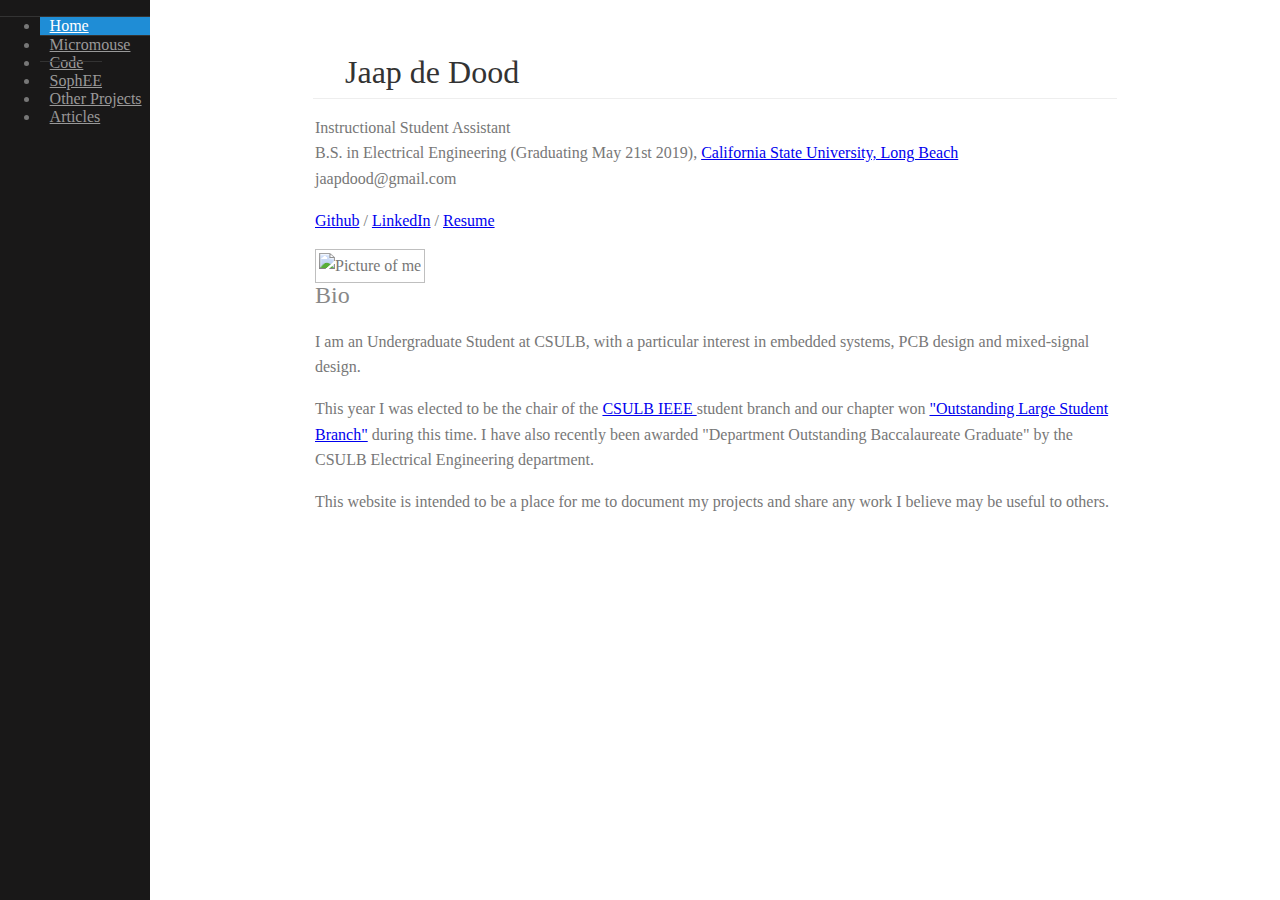
==== index.html @ 588cc1d7 "Small text updates" ====
<!doctype html>
<html lang="en">
  <head>
    <!-- Global site tag (gtag.js) - Google Analytics -->
    <script async src="https://www.googletagmanager.com/gtag/js?id=UA-113460880-1"></script>
    <script>
     window.dataLayer = window.dataLayer || [];
     function gtag(){dataLayer.push(arguments);}
     gtag('js', new Date());

     gtag('config', 'UA-113460880-1');
    </script>
    <meta charset="utf-8">
    <meta name="viewport" content="width=device-width, initial-scale=1.0">
    <title>Jaap de Dood</title>

    <link rel="stylesheet" href="https://unpkg.com/purecss@1.0.0/build/pure-min.css" integrity="sha384-" crossorigin="anonymous">

    <link rel="stylesheet" href="css/layouts/side-menu.css">
    <link rel="stylesheet" href="css/styles.css">
  </head>
  <body>

    <div id="layout">
      <!-- Menu toggle -->
      <a href="#menu" id="menuLink" class="menu-link">
        <!-- Hamburger icon -->
        <span></span>
      </a>

      <div id="menu">
        <div class="pure-menu">
          <ul class="pure-menu-list">
            <li class="pure-menu-item pure-menu-selected"><a href="/" class="pure-menu-link">Home</a></li>
            <li class="pure-menu-item menu-item-divided"><a href="/Micromouse/" class="pure-menu-link">Micromouse</a></li>
            <li class="pure-menu-item"><a href="/Code/" class="pure-menu-link">Code</a></li>
            <li class="pure-menu-item"><a href="/SophEE/" class="pure-menu-link menu-item-divided">SophEE</a></li>
            <li class="pure-menu-item "><a href="/other/" class="pure-menu-link">Other Projects</a></li>
            <li class="pure-menu-item"><a href="/Articles/" class="pure-menu-link">Articles</a></li>
          </ul>
          </ul>
        </div>
      </div>

      <div id="main">
        <div class="header">
          <h1>Jaap de Dood</h1>
        </div>

        <div class="content">
          <p></p>

          <div class="pure-g">
            <div class="pure-u-1-2">
              <p>
                Instructional Student Assistant<br>
                B.S. in Electrical Engineering (Graduating May 21st 2019), <a href="http://www.csulb.edu/">California State University, Long Beach</a><br>
                jaapdood@gmail.com
              </p>
              <p>
                <a href="https://github.com/jaapdedood">Github</a> / <a href="https://www.linkedin.com/in/jaapdood/">LinkedIn</a> / <a href="/files/resume_JaapdeDood.pdf">Resume</a>
              </p>
            </div>
            <div class="pure-u-1-4">
              <p></p>
            </div>
            <div class="pure-u-1-4">
              <img class="pure-img-responsive" src="images/me.jpg" alt="Picture of me" style="border: 1px solid #bfbfbf;">
            </div>
          </div>

          <h2 class="content-subhead">Bio</h2>
          <p>
            I am an Undergraduate Student at CSULB, with a particular interest in embedded systems, PCB design and mixed-signal design.</p>
          <p>This year I was elected to be the chair of the <a href="https://ieeecsulb.org"> CSULB IEEE </a> student branch and our chapter won <a href="https://www.linkedin.com/feed/update/urn:li:activity:6516086456413491200/">"Outstanding Large Student Branch"</a> during this time. I have also recently been awarded "Department Outstanding Baccalaureate Graduate" by the CSULB Electrical Engineering department.
          </p>
          <p>
            This website is intended to be a place for me to document my projects and share any work I believe may be useful to others.
          </p>
        </div>
    </div>
</div>

<script src="js/ui.js"></script>

</body>
</html>
---- css/layouts/side-menu.css ----
body {
    color: #777;
}

.pure-img-responsive {
    max-width: 100%;
    height: auto;
    padding: 3px;
    border-radius: 0px;
    float: left;
}

/*
Add transition to containers so they can push in and out.
*/
#layout,
#menu,
.menu-link {
    -webkit-transition: all 0.2s ease-out;
    -moz-transition: all 0.2s ease-out;
    -ms-transition: all 0.2s ease-out;
    -o-transition: all 0.2s ease-out;
    transition: all 0.2s ease-out;y
}

/*
This is the parent `<div>` that contains the menu and the content area.
*/
#layout {
    position: relative;
    left: 0;
    padding-left: 0;
}
    #layout.active #menu {
        left: 150px;
        width: 150px;
    }

    #layout.active .menu-link {
        left: 150px;
    }
/*
The content `<div>` is where all your content goes.
*/
.content {
    margin: 0 auto;
    padding: 0 2em;
    max-width: 800px;
    margin-bottom: 50px;
    line-height: 1.6em;
}

.header {
     margin: 0 auto;
     color: #333;
/*     text-align: center;*/
     padding: 2.5em 2em 0;
     border-bottom: 1px solid #eee;
     max-width:740px;
 }
    .header h1 {
        margin: 0.2em 0;
        font-size: 2em;
        font-weight: 300;
    }
     .header h2 {
        font-weight: 300;
        color: #ccc;
        padding: 0;
        margin-top: 0;
    }

.content-subhead {
    margin: 50px 0 20px 0;
    font-weight: 300;
    color: #888;
}



/*
The `#menu` `<div>` is the parent `<div>` that contains the `.pure-menu` that
appears on the left side of the page.
*/

#menu {
    margin-left: -150px; /* "#menu" width */
    width: 150px;
    position: fixed;
    top: 0;
    left: 0;
    bottom: 0;
    z-index: 1000; /* so the menu or its navicon stays above all content */
    background: #191818;
    overflow-y: auto;
    -webkit-overflow-scrolling: touch;
}
    /*
    All anchors inside the menu should be styled like this.
    */
    #menu a {
        color: #999;
        border: none;
        padding: 0.6em 0 0.6em 0.6em;
    }

    /*
    Remove all background/borders, since we are applying them to #menu.
    */
     #menu .pure-menu,
     #menu .pure-menu ul {
        border: none;
        background: transparent;
    }

    /*
    Add that light border to separate items into groups.
    */
    #menu .pure-menu ul,
    #menu .pure-menu .menu-item-divided {
        border-top: 1px solid #333;
    }
        /*
        Change color of the anchor links on hover/focus.
        */
        #menu .pure-menu li a:hover,
        #menu .pure-menu li a:focus {
            background: #333;
        }

    /*
    This styles the selected menu item `<li>`.
    */
    #menu .pure-menu-selected,
    #menu .pure-menu-heading {
        background: #1f8dd6;
    }
        /*
        This styles a link within a selected menu item `<li>`.
        */
        #menu .pure-menu-selected a {
            color: #fff;
        }

    /*
    This styles the menu heading.
    */
    #menu .pure-menu-heading {
        font-size: 110%;
        color: #fff;
        margin: 0;
    }

/* -- Dynamic Button For Responsive Menu -------------------------------------*/

/*
The button to open/close the Menu is custom-made and not part of Pure. Here's
how it works:
*/

/*
`.menu-link` represents the responsive menu toggle that shows/hides on
small screens.
*/
.menu-link {
    position: fixed;
    display: block; /* show this only on small screens */
    top: 0;
    left: 0; /* "#menu width" */
    background: #000;
    background: rgba(0,0,0,0.7);
    font-size: 10px; /* change this value to increase/decrease button size */
    z-index: 10;
    width: 2em;
    height: auto;
    padding: 2.1em 1.6em;
}

    .menu-link:hover,
    .menu-link:focus {
        background: #000;
    }

    .menu-link span {
        position: relative;
        display: block;
    }

    .menu-link span,
    .menu-link span:before,
    .menu-link span:after {
        background-color: #fff;
        width: 100%;
        height: 0.2em;
    }

        .menu-link span:before,
        .menu-link span:after {
            position: absolute;
            margin-top: -0.6em;
            content: " ";
        }

        .menu-link span:after {
            margin-top: 0.6em;
        }


/* -- Responsive Styles (Media Queries) ------------------------------------- */

/*
Hides the menu at `48em`, but modify this based on your app's needs.
*/
@media (min-width: 48em) {

    .header,
    .content {
        padding-left: 2em;
        padding-right: 2em;
    }

    #layout {
        padding-left: 150px; /* left col width "#menu" */
        left: 0;
    }
    #menu {
        left: 150px;
    }

    .menu-link {
        position: fixed;
        left: 150px;
        display: none;
    }

    #layout.active .menu-link {
        left: 150px;
    }
}

@media (max-width: 48em) {
    /* Only apply this when the window is small. Otherwise, the following
    case results in extra padding on the left:
        * Make the window small.
        * Tap the menu to trigger the active state.
        * Make the window large again.
    */
    #layout.active {
        position: relative;
        left: 150px;
    }
}
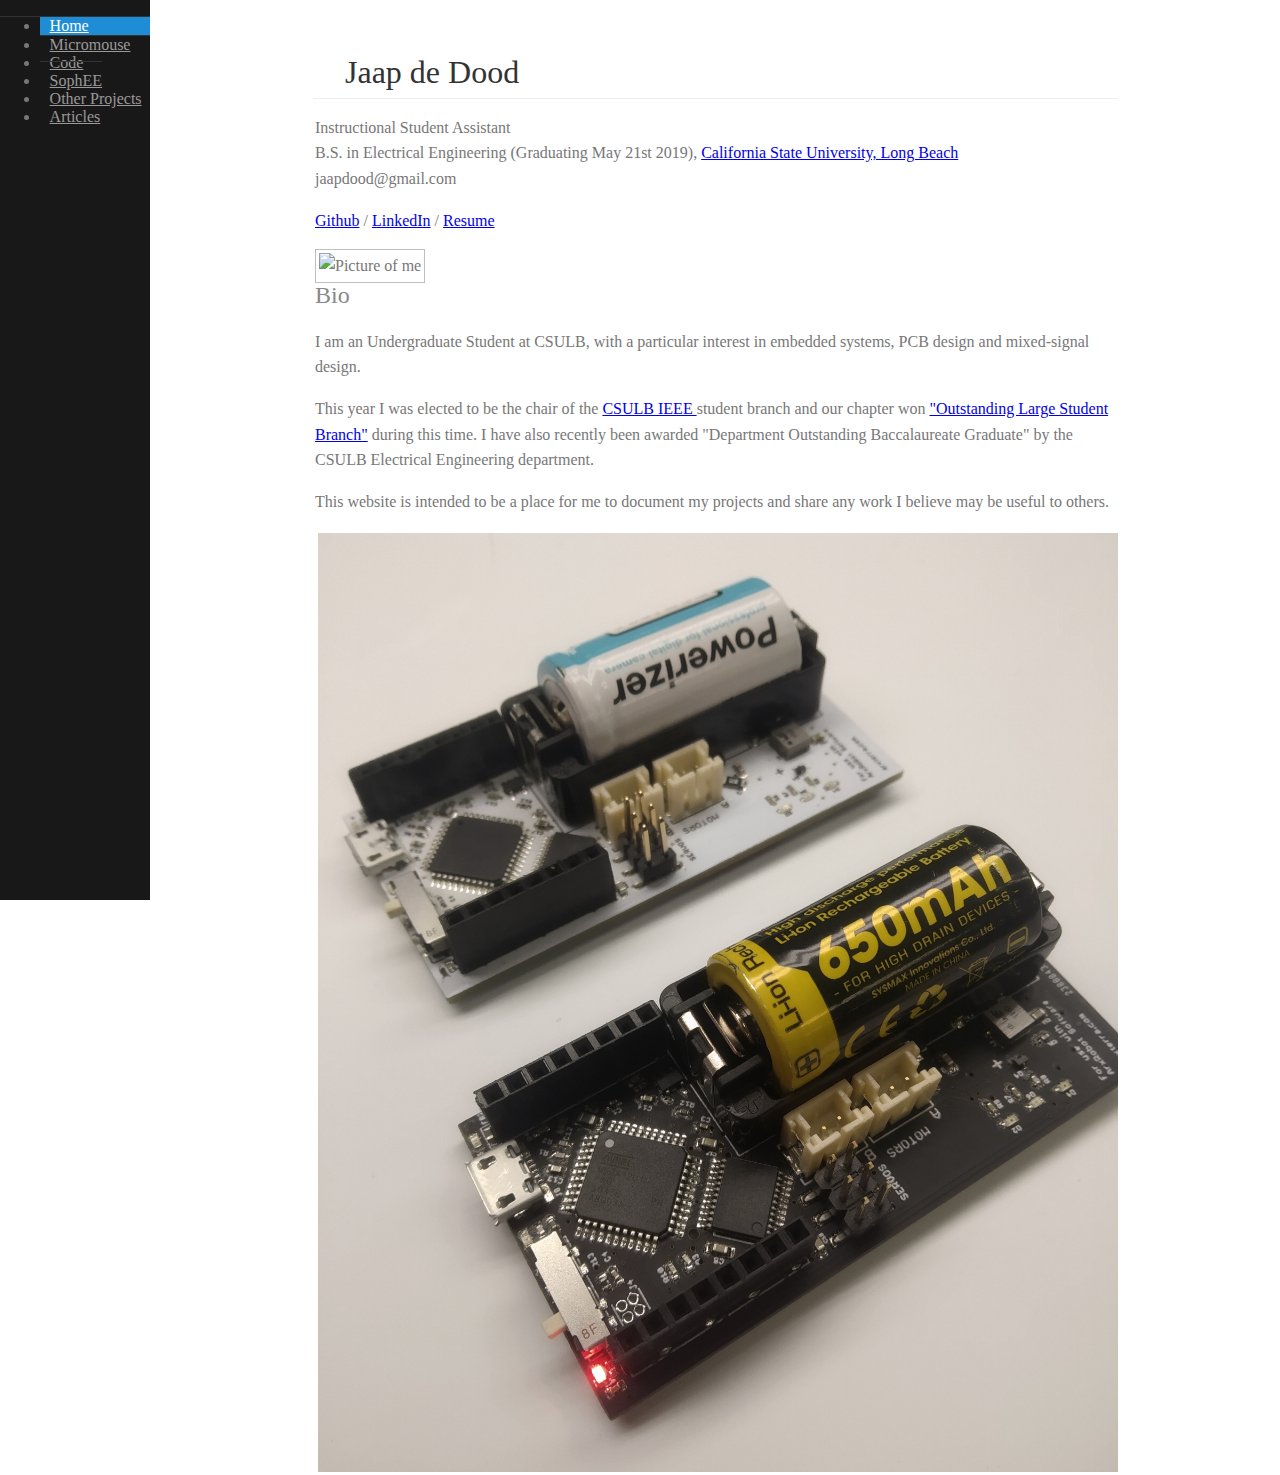
==== commit 8a4e1d76: "added 3dot pic to home" ====
--- a/index.html
+++ b/index.html
@@ -77,6 +77,7 @@
           <p>
             This website is intended to be a place for me to document my projects and share any work I believe may be useful to others.
           </p>
+          <img class="pure-img-responsive" src="images/3dot.jpg" alt="The 3DoT Board">
         </div>
     </div>
 </div>
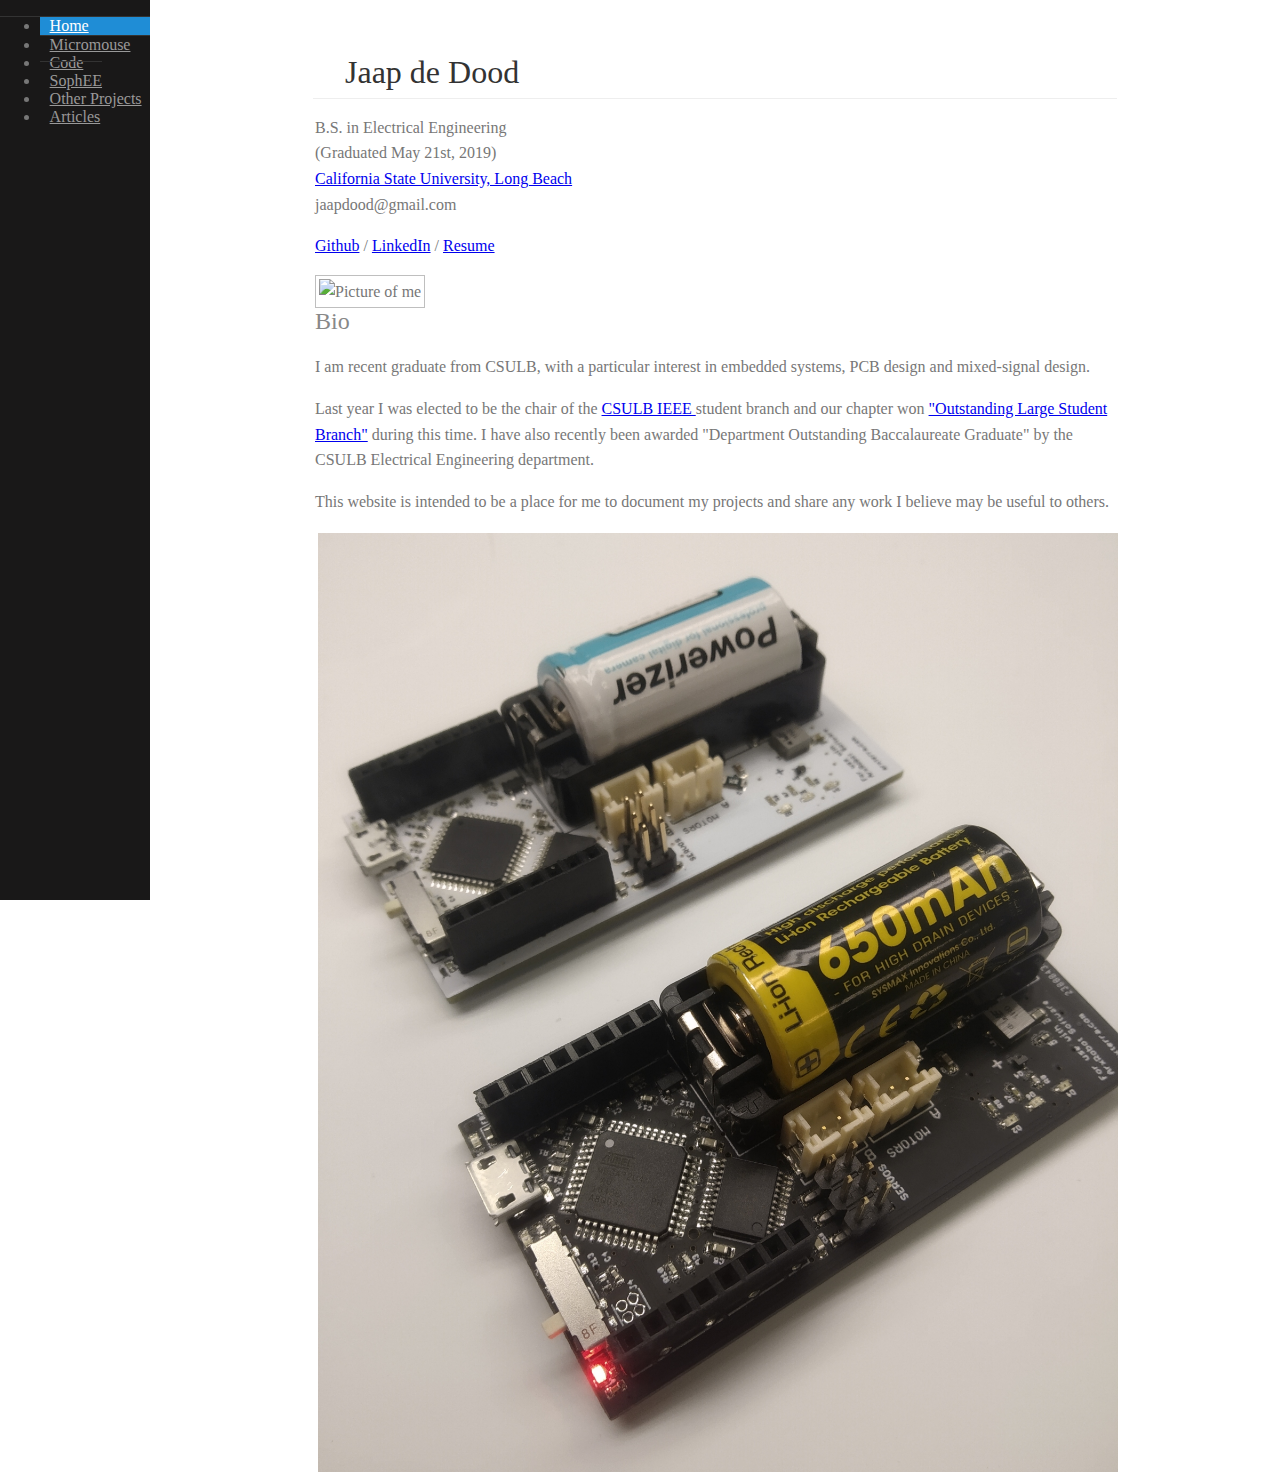
==== commit 6331d79b: "post-graduation update" ====
--- a/index.html
+++ b/index.html
@@ -53,8 +53,9 @@
           <div class="pure-g">
             <div class="pure-u-1-2">
               <p>
-                Instructional Student Assistant<br>
-                B.S. in Electrical Engineering (Graduating May 21st 2019), <a href="http://www.csulb.edu/">California State University, Long Beach</a><br>
+                B.S. in Electrical Engineering<br>
+                (Graduated May 21st, 2019)<br>
+                <a href="http://www.csulb.edu/">California State University, Long Beach</a><br>
                 jaapdood@gmail.com
               </p>
               <p>
@@ -68,11 +69,10 @@
               <img class="pure-img-responsive" src="images/me.jpg" alt="Picture of me" style="border: 1px solid #bfbfbf;">
             </div>
           </div>
-
           <h2 class="content-subhead">Bio</h2>
           <p>
-            I am an Undergraduate Student at CSULB, with a particular interest in embedded systems, PCB design and mixed-signal design.</p>
-          <p>This year I was elected to be the chair of the <a href="https://ieeecsulb.org"> CSULB IEEE </a> student branch and our chapter won <a href="https://www.linkedin.com/feed/update/urn:li:activity:6516086456413491200/">"Outstanding Large Student Branch"</a> during this time. I have also recently been awarded "Department Outstanding Baccalaureate Graduate" by the CSULB Electrical Engineering department.
+            I am recent graduate from CSULB, with a particular interest in embedded systems, PCB design and mixed-signal design.</p>
+          <p>Last year I was elected to be the chair of the <a href="https://ieeecsulb.org"> CSULB IEEE </a> student branch and our chapter won <a href="https://www.linkedin.com/feed/update/urn:li:activity:6516086456413491200/">"Outstanding Large Student Branch"</a> during this time. I have also recently been awarded "Department Outstanding Baccalaureate Graduate" by the CSULB Electrical Engineering department.
           </p>
           <p>
             This website is intended to be a place for me to document my projects and share any work I believe may be useful to others.
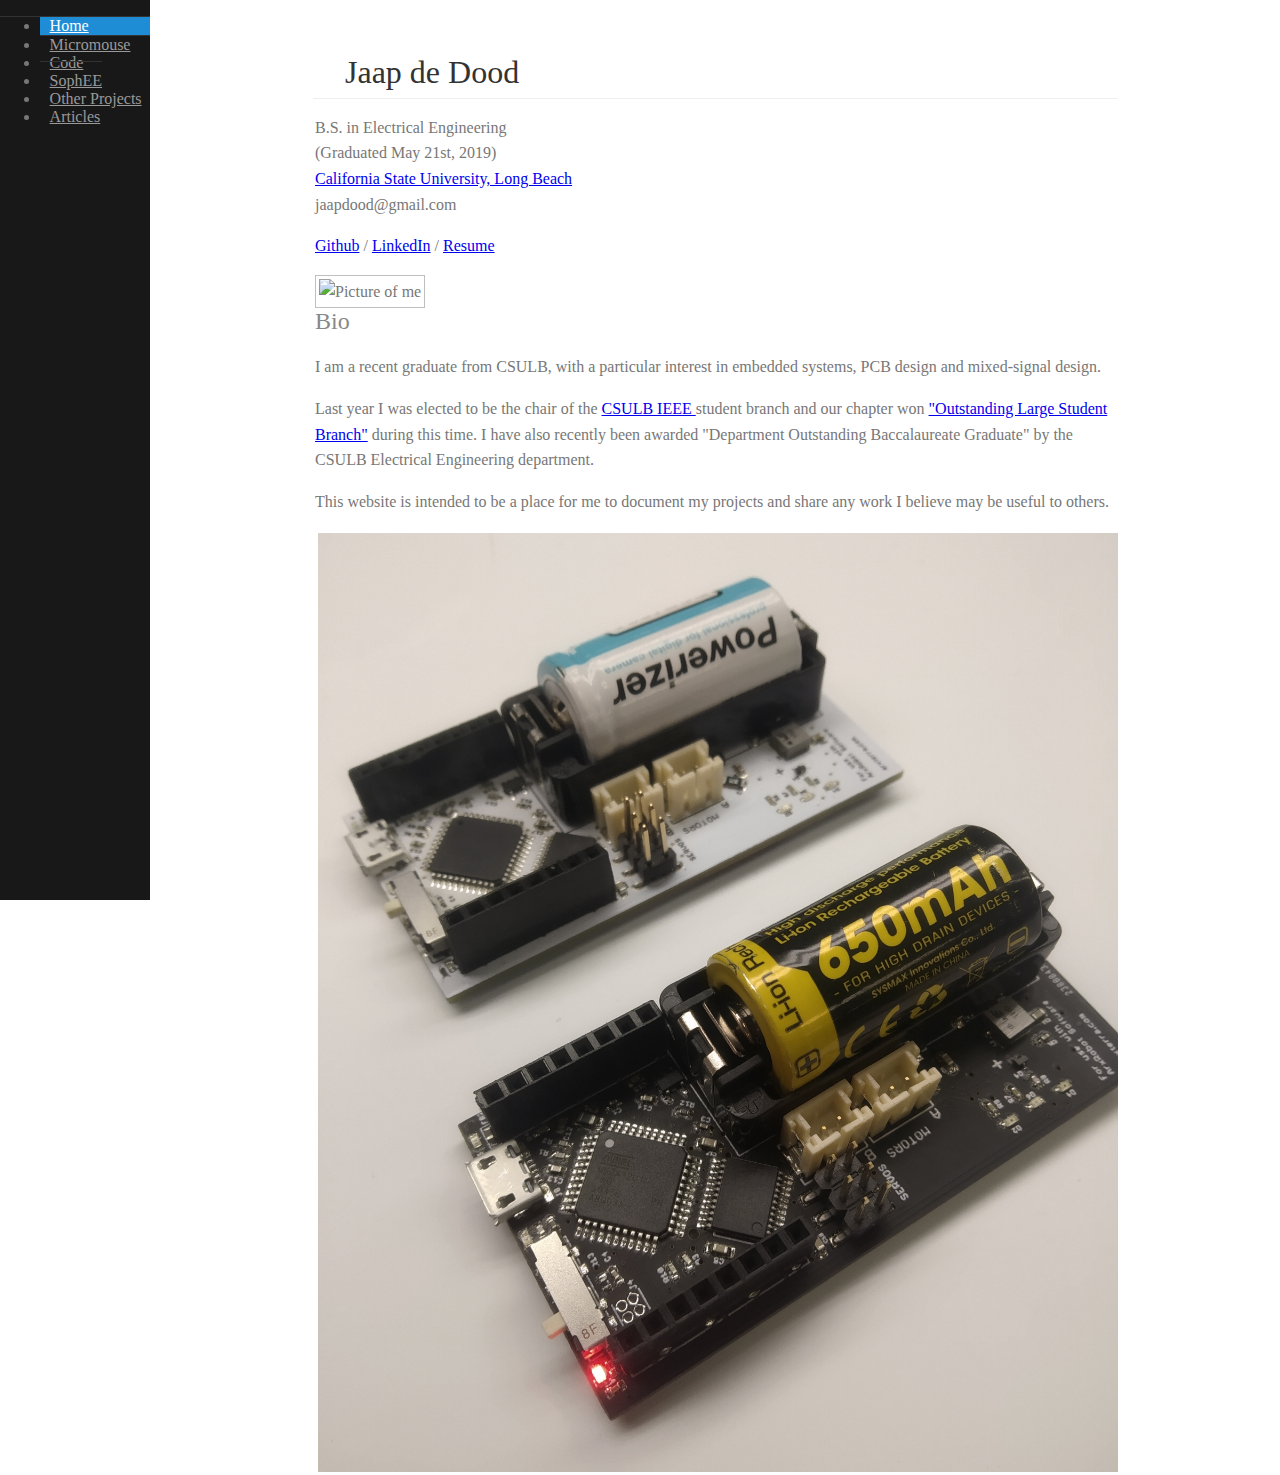
==== commit 7cfca818: "typo and resume update" ====
--- a/index.html
+++ b/index.html
@@ -1,88 +1,88 @@
-<!doctype html>
-<html lang="en">
-  <head>
-    <!-- Global site tag (gtag.js) - Google Analytics -->
-    <script async src="https://www.googletagmanager.com/gtag/js?id=UA-113460880-1"></script>
-    <script>
-     window.dataLayer = window.dataLayer || [];
-     function gtag(){dataLayer.push(arguments);}
-     gtag('js', new Date());
-
-     gtag('config', 'UA-113460880-1');
-    </script>
-    <meta charset="utf-8">
-    <meta name="viewport" content="width=device-width, initial-scale=1.0">
-    <title>Jaap de Dood</title>
-
-    <link rel="stylesheet" href="https://unpkg.com/purecss@1.0.0/build/pure-min.css" integrity="sha384-" crossorigin="anonymous">
-
-    <link rel="stylesheet" href="css/layouts/side-menu.css">
-    <link rel="stylesheet" href="css/styles.css">
-  </head>
-  <body>
-
-    <div id="layout">
-      <!-- Menu toggle -->
-      <a href="#menu" id="menuLink" class="menu-link">
-        <!-- Hamburger icon -->
-        <span></span>
-      </a>
-
-      <div id="menu">
-        <div class="pure-menu">
-          <ul class="pure-menu-list">
-            <li class="pure-menu-item pure-menu-selected"><a href="/" class="pure-menu-link">Home</a></li>
-            <li class="pure-menu-item menu-item-divided"><a href="/Micromouse/" class="pure-menu-link">Micromouse</a></li>
-            <li class="pure-menu-item"><a href="/Code/" class="pure-menu-link">Code</a></li>
-            <li class="pure-menu-item"><a href="/SophEE/" class="pure-menu-link menu-item-divided">SophEE</a></li>
-            <li class="pure-menu-item "><a href="/other/" class="pure-menu-link">Other Projects</a></li>
-            <li class="pure-menu-item"><a href="/Articles/" class="pure-menu-link">Articles</a></li>
-          </ul>
-          </ul>
-        </div>
-      </div>
-
-      <div id="main">
-        <div class="header">
-          <h1>Jaap de Dood</h1>
-        </div>
-
-        <div class="content">
-          <p></p>
-
-          <div class="pure-g">
-            <div class="pure-u-1-2">
-              <p>
-                B.S. in Electrical Engineering<br>
-                (Graduated May 21st, 2019)<br>
-                <a href="http://www.csulb.edu/">California State University, Long Beach</a><br>
-                jaapdood@gmail.com
-              </p>
-              <p>
-                <a href="https://github.com/jaapdedood">Github</a> / <a href="https://www.linkedin.com/in/jaapdood/">LinkedIn</a> / <a href="/files/resume_JaapdeDood.pdf">Resume</a>
-              </p>
-            </div>
-            <div class="pure-u-1-4">
-              <p></p>
-            </div>
-            <div class="pure-u-1-4">
-              <img class="pure-img-responsive" src="images/me.jpg" alt="Picture of me" style="border: 1px solid #bfbfbf;">
-            </div>
-          </div>
-          <h2 class="content-subhead">Bio</h2>
-          <p>
-            I am recent graduate from CSULB, with a particular interest in embedded systems, PCB design and mixed-signal design.</p>
-          <p>Last year I was elected to be the chair of the <a href="https://ieeecsulb.org"> CSULB IEEE </a> student branch and our chapter won <a href="https://www.linkedin.com/feed/update/urn:li:activity:6516086456413491200/">"Outstanding Large Student Branch"</a> during this time. I have also recently been awarded "Department Outstanding Baccalaureate Graduate" by the CSULB Electrical Engineering department.
-          </p>
-          <p>
-            This website is intended to be a place for me to document my projects and share any work I believe may be useful to others.
-          </p>
-          <img class="pure-img-responsive" src="images/3dot.jpg" alt="The 3DoT Board">
-        </div>
-    </div>
-</div>
-
-<script src="js/ui.js"></script>
-
-</body>
-</html>
+<!doctype html>
+<html lang="en">
+  <head>
+    <!-- Global site tag (gtag.js) - Google Analytics -->
+    <script async src="https://www.googletagmanager.com/gtag/js?id=UA-113460880-1"></script>
+    <script>
+     window.dataLayer = window.dataLayer || [];
+     function gtag(){dataLayer.push(arguments);}
+     gtag('js', new Date());
+
+     gtag('config', 'UA-113460880-1');
+    </script>
+    <meta charset="utf-8">
+    <meta name="viewport" content="width=device-width, initial-scale=1.0">
+    <title>Jaap de Dood</title>
+
+    <link rel="stylesheet" href="https://unpkg.com/purecss@1.0.0/build/pure-min.css" integrity="sha384-" crossorigin="anonymous">
+
+    <link rel="stylesheet" href="css/layouts/side-menu.css">
+    <link rel="stylesheet" href="css/styles.css">
+  </head>
+  <body>
+
+    <div id="layout">
+      <!-- Menu toggle -->
+      <a href="#menu" id="menuLink" class="menu-link">
+        <!-- Hamburger icon -->
+        <span></span>
+      </a>
+
+      <div id="menu">
+        <div class="pure-menu">
+          <ul class="pure-menu-list">
+            <li class="pure-menu-item pure-menu-selected"><a href="/" class="pure-menu-link">Home</a></li>
+            <li class="pure-menu-item menu-item-divided"><a href="/Micromouse/" class="pure-menu-link">Micromouse</a></li>
+            <li class="pure-menu-item"><a href="/Code/" class="pure-menu-link">Code</a></li>
+            <li class="pure-menu-item"><a href="/SophEE/" class="pure-menu-link menu-item-divided">SophEE</a></li>
+            <li class="pure-menu-item "><a href="/other/" class="pure-menu-link">Other Projects</a></li>
+            <li class="pure-menu-item"><a href="/Articles/" class="pure-menu-link">Articles</a></li>
+          </ul>
+          </ul>
+        </div>
+      </div>
+
+      <div id="main">
+        <div class="header">
+          <h1>Jaap de Dood</h1>
+        </div>
+
+        <div class="content">
+          <p></p>
+
+          <div class="pure-g">
+            <div class="pure-u-1-2">
+              <p>
+                B.S. in Electrical Engineering<br>
+                (Graduated May 21st, 2019)<br>
+                <a href="http://www.csulb.edu/">California State University, Long Beach</a><br>
+                jaapdood@gmail.com
+              </p>
+              <p>
+                <a href="https://github.com/jaapdedood">Github</a> / <a href="https://www.linkedin.com/in/jaapdood/">LinkedIn</a> / <a href="/files/resumeJaapdeDood.pdf">Resume</a>
+              </p>
+            </div>
+            <div class="pure-u-1-4">
+              <p></p>
+            </div>
+            <div class="pure-u-1-4">
+              <img class="pure-img-responsive" src="images/me.jpg" alt="Picture of me" style="border: 1px solid #bfbfbf;">
+            </div>
+          </div>
+          <h2 class="content-subhead">Bio</h2>
+          <p>
+            I am a recent graduate from CSULB, with a particular interest in embedded systems, PCB design and mixed-signal design.</p>
+          <p>Last year I was elected to be the chair of the <a href="https://ieeecsulb.org"> CSULB IEEE </a> student branch and our chapter won <a href="https://www.linkedin.com/feed/update/urn:li:activity:6516086456413491200/">"Outstanding Large Student Branch"</a> during this time. I have also recently been awarded "Department Outstanding Baccalaureate Graduate" by the CSULB Electrical Engineering department.
+          </p>
+          <p>
+            This website is intended to be a place for me to document my projects and share any work I believe may be useful to others.
+          </p>
+          <img class="pure-img-responsive" src="images/3dot.jpg" alt="The 3DoT Board">
+        </div>
+    </div>
+</div>
+
+<script src="js/ui.js"></script>
+
+</body>
+</html>
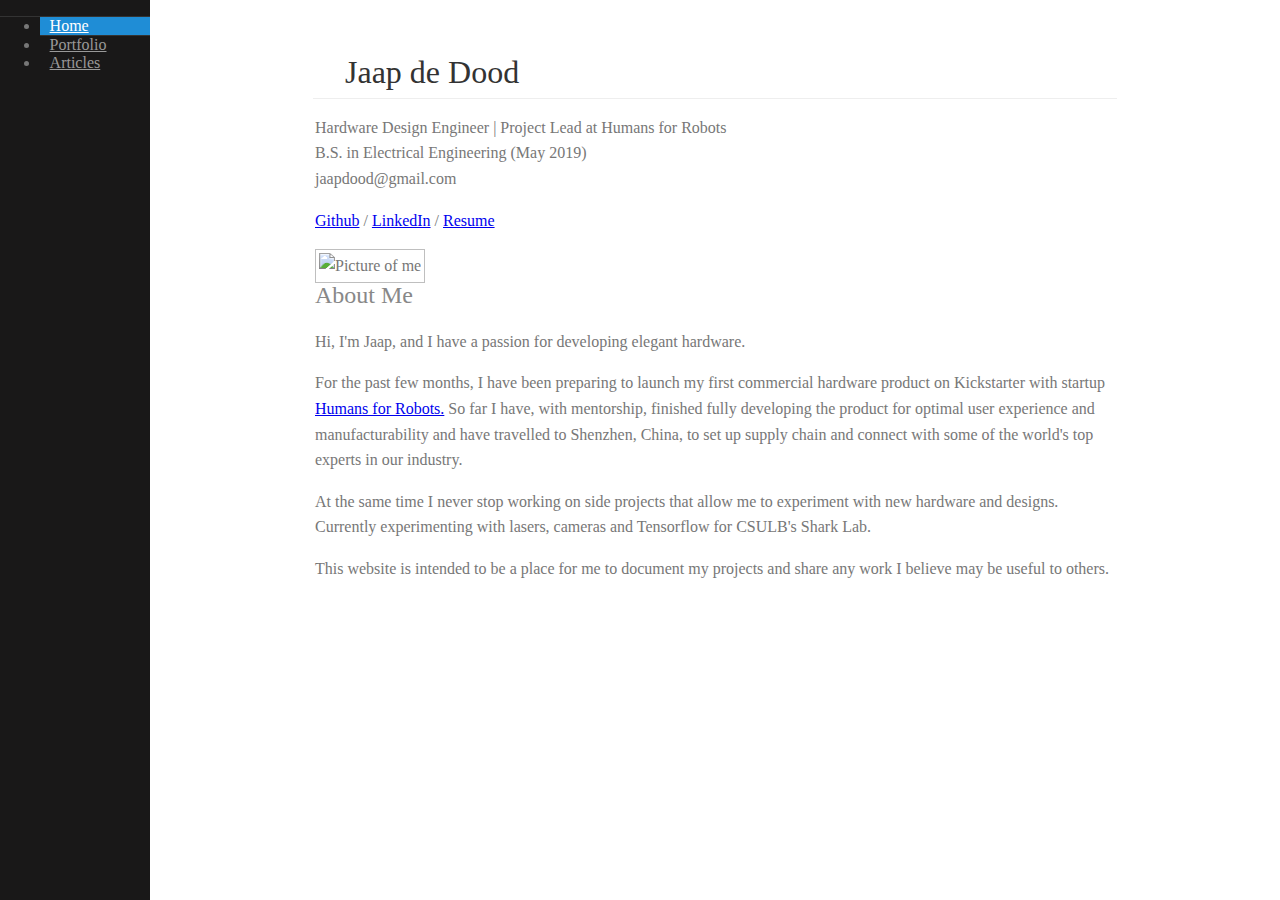
==== commit 68f802ae: "condensed project pages to portfolio page" ====
--- a/index.html
+++ b/index.html
@@ -32,16 +32,12 @@
         <div class="pure-menu">
           <ul class="pure-menu-list">
             <li class="pure-menu-item pure-menu-selected"><a href="/" class="pure-menu-link">Home</a></li>
-            <li class="pure-menu-item menu-item-divided"><a href="/Micromouse/" class="pure-menu-link">Micromouse</a></li>
-            <li class="pure-menu-item"><a href="/Code/" class="pure-menu-link">Code</a></li>
-            <li class="pure-menu-item"><a href="/SophEE/" class="pure-menu-link menu-item-divided">SophEE</a></li>
-            <li class="pure-menu-item "><a href="/other/" class="pure-menu-link">Other Projects</a></li>
+            <li class="pure-menu-item menu-item-divided"><a href="/Portfolio/" class="pure-menu-link">Portfolio</a></li>
             <li class="pure-menu-item"><a href="/Articles/" class="pure-menu-link">Articles</a></li>
           </ul>
           </ul>
         </div>
       </div>
-
       <div id="main">
         <div class="header">
           <h1>Jaap de Dood</h1>
@@ -51,38 +47,38 @@
           <p></p>
 
           <div class="pure-g">
-            <div class="pure-u-1-2">
+            <div class="pure-u-3-4">
               <p>
-                B.S. in Electrical Engineering<br>
-                (Graduated May 21st, 2019)<br>
-                <a href="http://www.csulb.edu/">California State University, Long Beach</a><br>
+                Hardware Design Engineer | Project Lead at Humans for Robots <br>
+                B.S. in Electrical Engineering (May 2019)<br>
                 jaapdood@gmail.com
+
               </p>
               <p>
                 <a href="https://github.com/jaapdedood">Github</a> / <a href="https://www.linkedin.com/in/jaapdood/">LinkedIn</a> / <a href="/files/resumeJaapdeDood.pdf">Resume</a>
               </p>
             </div>
             <div class="pure-u-1-4">
-              <p></p>
-            </div>
-            <div class="pure-u-1-4">
               <img class="pure-img-responsive" src="images/me.jpg" alt="Picture of me" style="border: 1px solid #bfbfbf;">
             </div>
           </div>
-          <h2 class="content-subhead">Bio</h2>
+          <h2 class="content-subhead">About Me</h2>
           <p>
-            I am a recent graduate from CSULB, with a particular interest in embedded systems, PCB design and mixed-signal design.</p>
-          <p>Last year I was elected to be the chair of the <a href="https://ieeecsulb.org"> CSULB IEEE </a> student branch and our chapter won <a href="https://www.linkedin.com/feed/update/urn:li:activity:6516086456413491200/">"Outstanding Large Student Branch"</a> during this time. I have also recently been awarded "Department Outstanding Baccalaureate Graduate" by the CSULB Electrical Engineering department.
+          Hi, I'm Jaap, and I have a passion for developing elegant hardware.
+          </p>
+          <p>
+            For the past few months, I have been preparing to launch my first commercial hardware product on Kickstarter with startup <a href="https://www.humansforrobots.com/"> Humans for Robots.</a> So far I have, with mentorship, finished fully developing the product for optimal user experience and manufacturability and have travelled to Shenzhen, China, to set up supply chain and connect with some of the world's top experts in our industry.
+          </p>
+          <p>At the same time I never stop working on side projects that allow me to experiment with new hardware and designs. Currently experimenting with lasers, cameras and Tensorflow for CSULB's Shark Lab.
           </p>
           <p>
             This website is intended to be a place for me to document my projects and share any work I believe may be useful to others.
           </p>
-          <img class="pure-img-responsive" src="images/3dot.jpg" alt="The 3DoT Board">
         </div>
+      </div>
     </div>
-</div>
 
-<script src="js/ui.js"></script>
+    <script src="js/ui.js"></script>
 
 </body>
 </html>
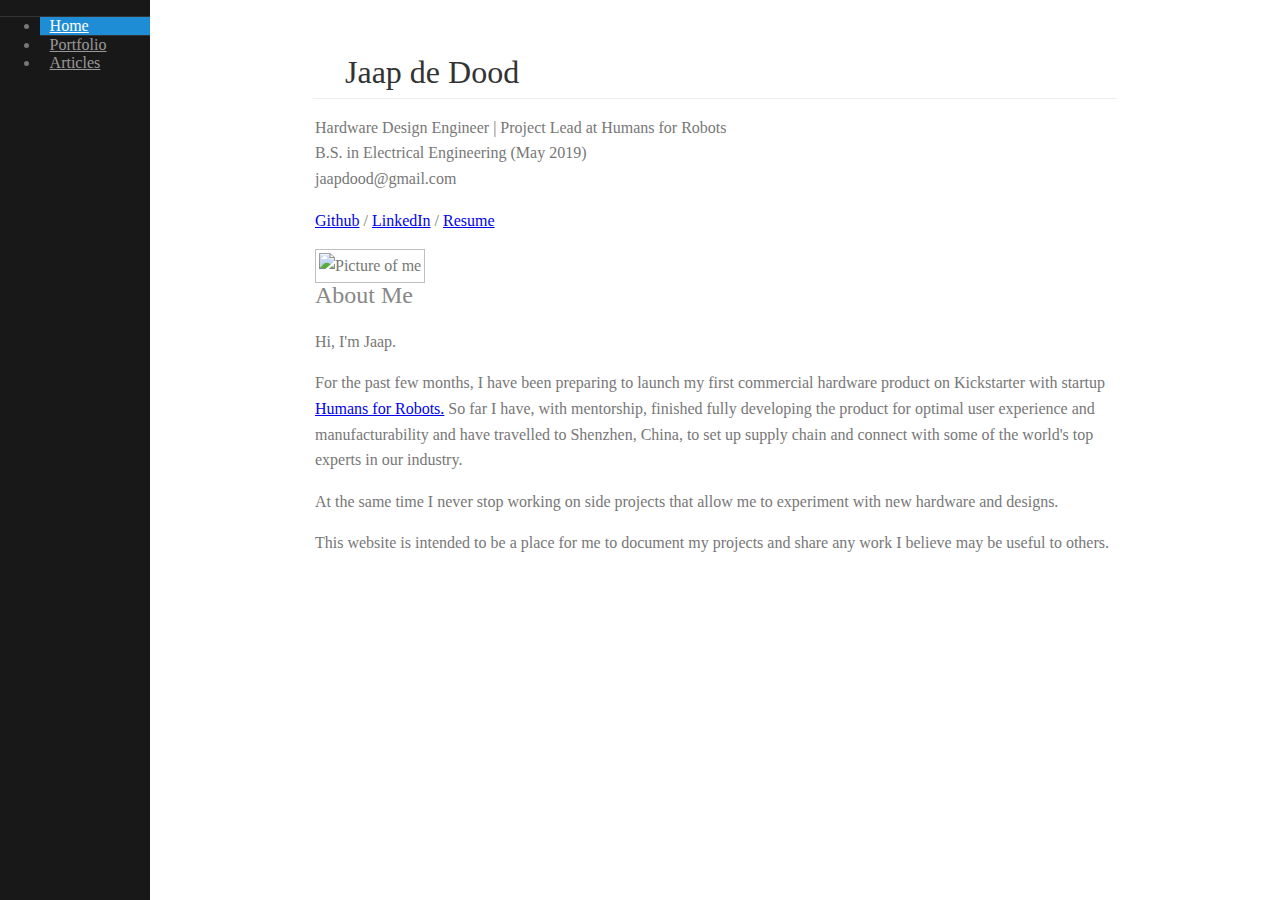
==== commit fd2b162b: "2020 update" ====
--- a/index.html
+++ b/index.html
@@ -64,12 +64,12 @@
           </div>
           <h2 class="content-subhead">About Me</h2>
           <p>
-          Hi, I'm Jaap, and I have a passion for developing elegant hardware.
+          Hi, I'm Jaap.
           </p>
           <p>
             For the past few months, I have been preparing to launch my first commercial hardware product on Kickstarter with startup <a href="https://www.humansforrobots.com/"> Humans for Robots.</a> So far I have, with mentorship, finished fully developing the product for optimal user experience and manufacturability and have travelled to Shenzhen, China, to set up supply chain and connect with some of the world's top experts in our industry.
           </p>
-          <p>At the same time I never stop working on side projects that allow me to experiment with new hardware and designs. Currently experimenting with lasers, cameras and Tensorflow for CSULB's Shark Lab.
+          <p>At the same time I never stop working on side projects that allow me to experiment with new hardware and designs.
           </p>
           <p>
             This website is intended to be a place for me to document my projects and share any work I believe may be useful to others.
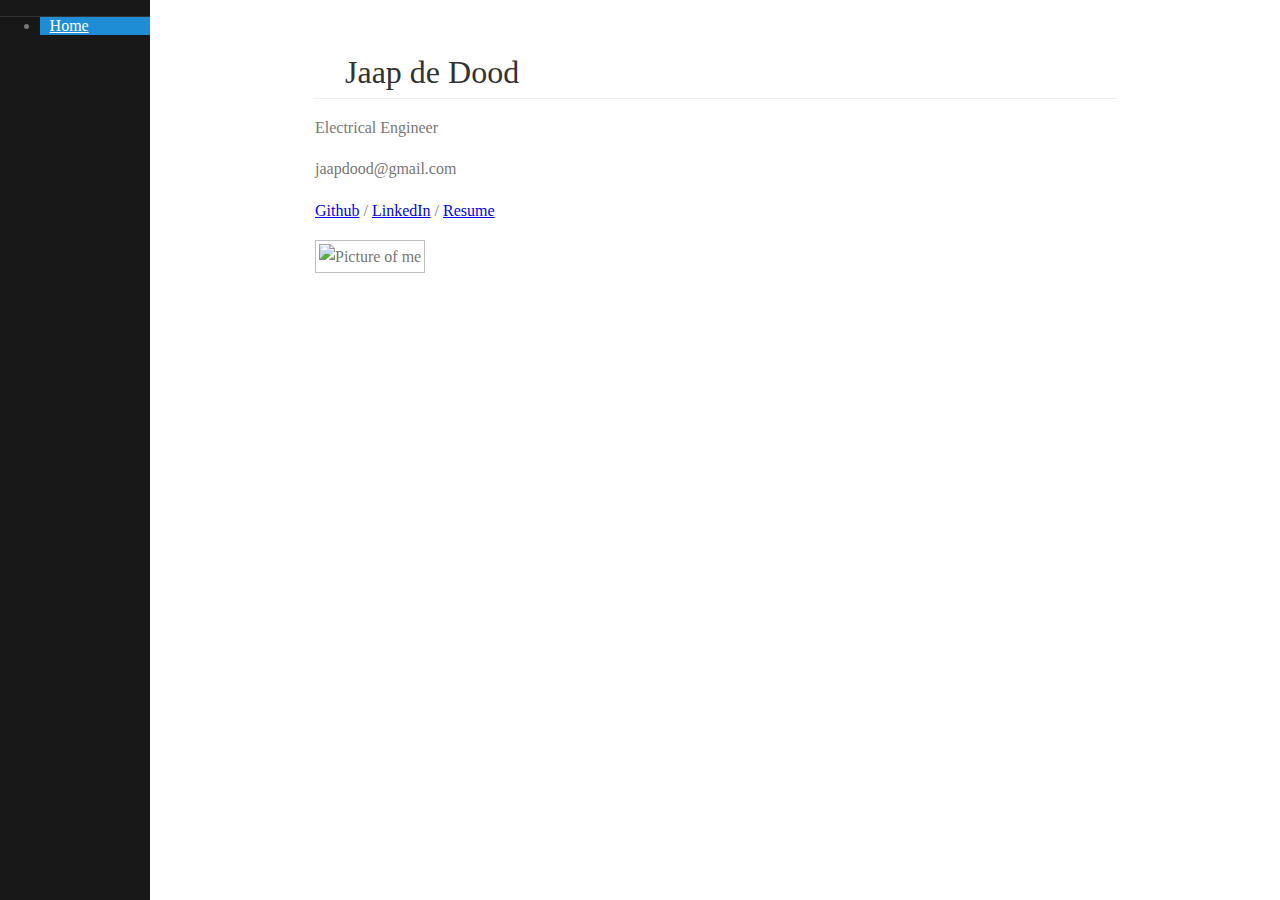
==== commit 12a1e107: "Clean up!" ====
--- a/index.html
+++ b/index.html
@@ -31,9 +31,7 @@
       <div id="menu">
         <div class="pure-menu">
           <ul class="pure-menu-list">
-            <li class="pure-menu-item pure-menu-selected"><a href="/" class="pure-menu-link">Home</a></li>
-            <li class="pure-menu-item menu-item-divided"><a href="/Portfolio/" class="pure-menu-link">Portfolio</a></li>
-            <li class="pure-menu-item"><a href="/Articles/" class="pure-menu-link">Articles</a></li>
+            <li class="pure-menu-item pure-menu-selected"><a href="/" class="pure-menu-link">Home</a></li>            
           </ul>
           </ul>
         </div>
@@ -49,31 +47,20 @@
           <div class="pure-g">
             <div class="pure-u-3-4">
               <p>
-                Hardware Design Engineer | Project Lead at Humans for Robots <br>
-                B.S. in Electrical Engineering (May 2019)<br>
-                jaapdood@gmail.com
-
+                Electrical Engineer
               </p>
               <p>
-                <a href="https://github.com/jaapdedood">Github</a> / <a href="https://www.linkedin.com/in/jaapdood/">LinkedIn</a> / <a href="/files/resumeJaapdeDood.pdf">Resume</a>
+                jaapdood@gmail.com
+              </p>
+              <p>
+                <a href="https://github.com/jaapdedood">Github</a> / <a href="https://www.linkedin.com/in/jaapdedoood/">LinkedIn</a> / <a href="/files/resumeJaapdeDood.pdf">Resume</a>
               </p>
             </div>
             <div class="pure-u-1-4">
               <img class="pure-img-responsive" src="images/me.jpg" alt="Picture of me" style="border: 1px solid #bfbfbf;">
             </div>
           </div>
-          <h2 class="content-subhead">About Me</h2>
-          <p>
-          Hi, I'm Jaap.
-          </p>
-          <p>
-            For the past few months, I have been preparing to launch my first commercial hardware product on Kickstarter with startup <a href="https://www.humansforrobots.com/"> Humans for Robots.</a> So far I have, with mentorship, finished fully developing the product for optimal user experience and manufacturability and have travelled to Shenzhen, China, to set up supply chain and connect with some of the world's top experts in our industry.
-          </p>
-          <p>At the same time I never stop working on side projects that allow me to experiment with new hardware and designs.
-          </p>
-          <p>
-            This website is intended to be a place for me to document my projects and share any work I believe may be useful to others.
-          </p>
+          <!-- <h2 class="content-subhead">About Me</h2> -->
         </div>
       </div>
     </div>
